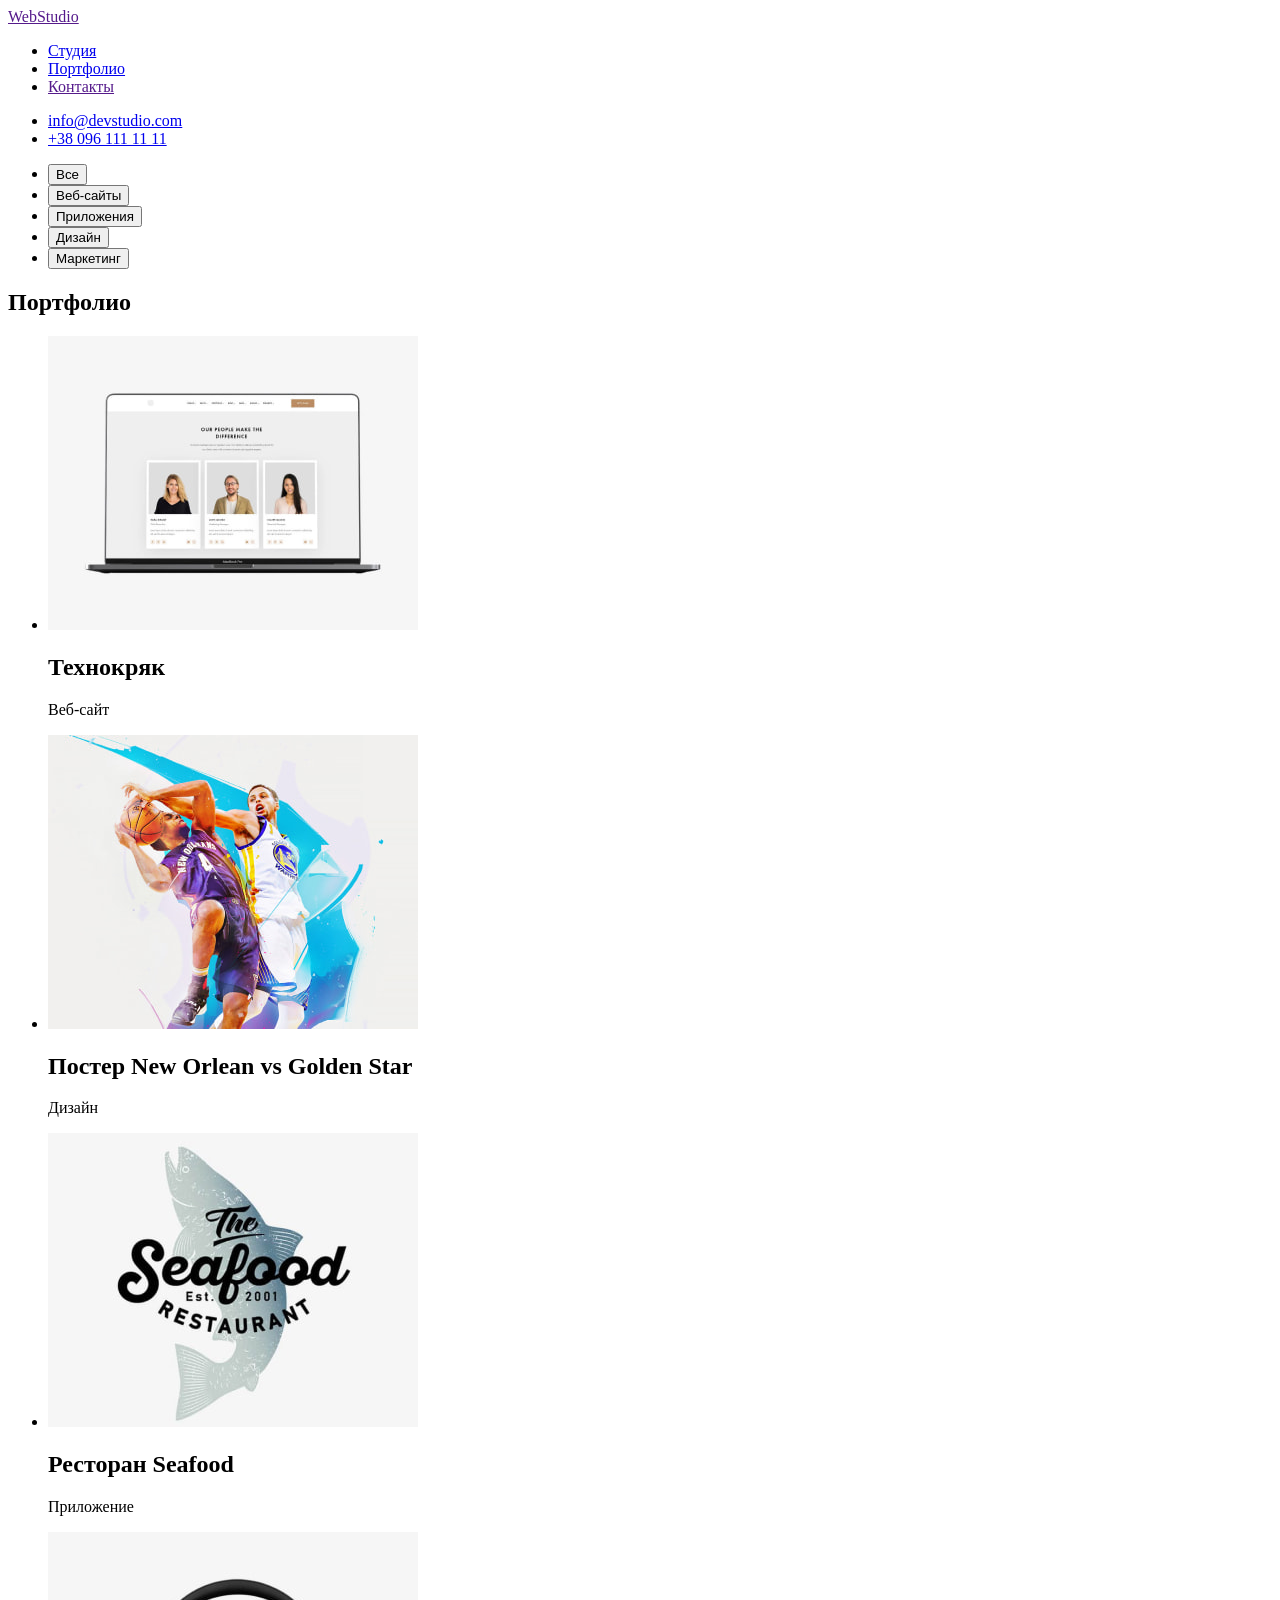
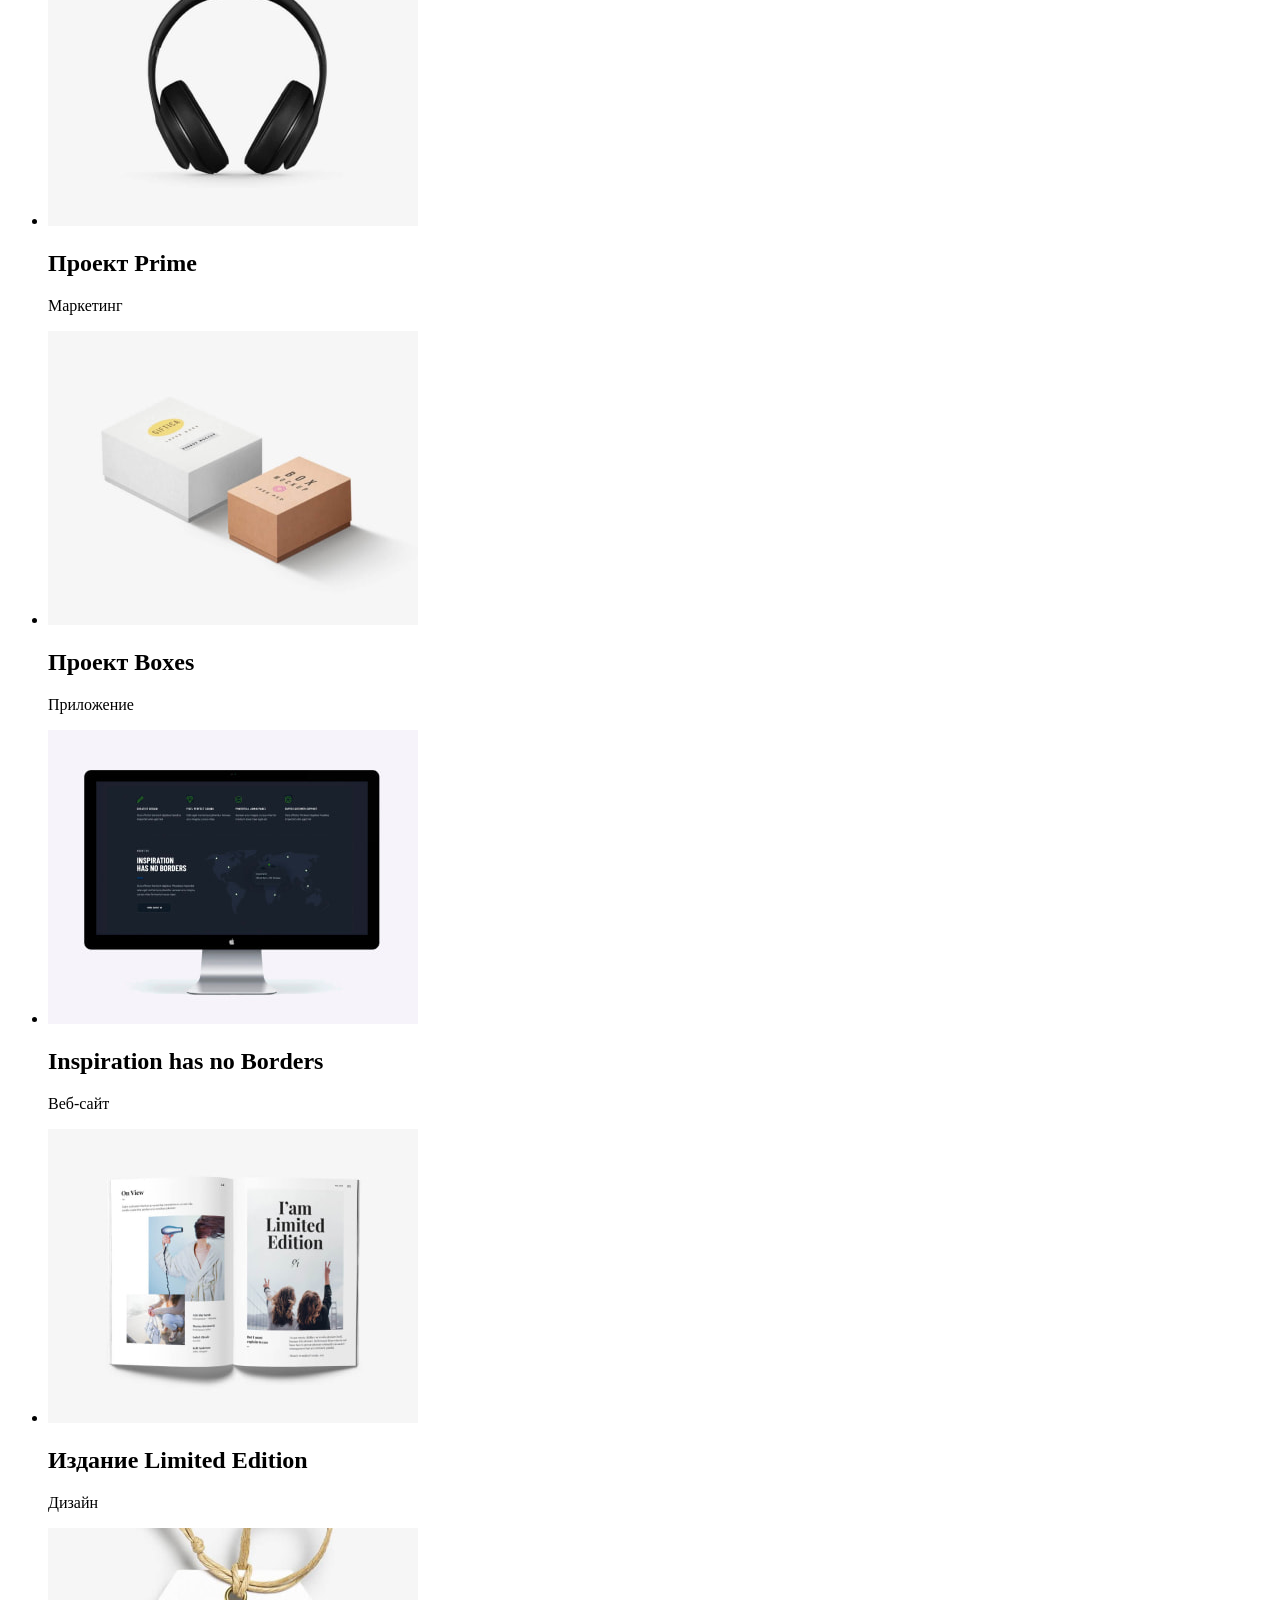
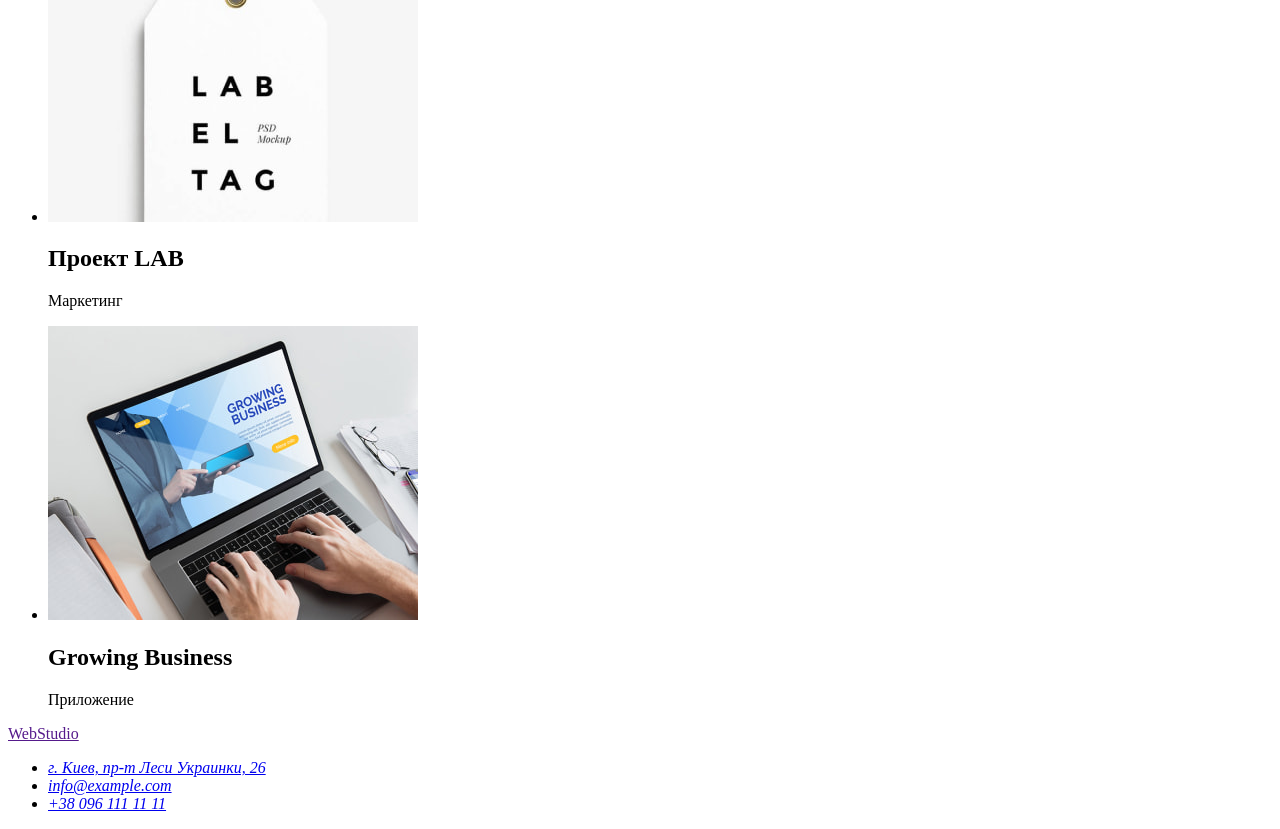
==== portfolio.html @ 26349f0d "Створює HTML розмітку сторінки Portfolio" ====
<!DOCTYPE html>
<html lang="ru">

<head>
    <meta charset="UTF-8">
    <meta http-equiv="X-UA-Compatible" content="IE=edge">
    <meta name="viewport" content="width=device-width, initial-scale=1.0">
    <title>Портфолио</title>
</head>
<body>
    <!--Верхняя линия-->
    <header>
        <nav>
            <a lang="en" href="">WebStudio</a>
            <ul>
                <li><a href="./index.html">Студия</a></li>
                <li><a href="./portfolio.html">Портфолио</a></li>
                <li><a href="">Контакты</a></li>
            </ul>
        </nav>
        <ul>
            <li><a href="mailto:info@devstudio.com">info@devstudio.com</a></li>
            <li><a href="tel:+380961111111">+38 096 111 11 11</a></li>
        </ul>
    
    </header>
    <main>
        <!--Фільтри-->
        <section>
            <ul>
                <li><button type="button">Все</button></li>
                <li><button type="button">Веб-сайты</button></li>
                <li><button type="button">Приложения</button></li>
                <li><button type="button">Дизайн</button></li>
                <li><button type="button">Маркетинг</button></li>
            </ul>
        </section>
        <!--Портфолио-->
        <section>
            <h1>Портфолио</h1>
            <ul>
                <li>
                    <img src="./images/portfolio/pr1/img.jpg" alt="Веб-сайт на ноутбуке" width="370" height="294">
                    <h2>Технокряк</h2>
                    <p>Веб-сайт</p>
                </li>
                <li>
                    <img src="./images/portfolio/pr2/img.jpg" alt="Баскетболисты" width="370" height="294">
                    <h2>Постер <span lang="en">New Orlean vs Golden Star</span></h2>
                    <p>Дизайн</p>
                </li>
                <li>
                    <img src="./images/portfolio/pr3/img.jpg" alt="Логотип ресторана" width="370" height="294">
                    <h2>Ресторан <span lang="en">Seafood</span></h2>
                    <p>Приложение</p>
                </li>
                <li>
                    <img src="./images/portfolio/pr4/img.jpg" alt="Наушники" width="370" height="294">
                    <h2>Проект <span lang="en">Prime</span></h2>
                    <p>Маркетинг</p>
                </li>
                <li>
                    <img src="./images/portfolio/pr5/img.jpg" alt="Две коробочки" width="370" height="294">
                    <h2>Проект <span lang="en">Boxes</span></h2>
                    <p>Приложение</p>
                </li>
                <li>
                    <img src="./images/portfolio/pr6/img.jpg" alt="Монитор компьютера" width="370" height="294">
                    <h2 lang="en">Inspiration has no Borders</h2>
                    <p>Веб-сайт</p>
                </li>
                <li>
                    <img src="./images/portfolio/pr7/img.jpg" alt="Разворот журнала" width="370" height="294">
                    <h2>Издание <span lang="en">Limited Edition</span></h2>
                    <p>Дизайн</p>
                </li>
                <li>
                    <img src="./images/portfolio/pr8/img.jpg" alt="Бирка" width="370" height="294">
                    <h2>Проект <span lang="en">LAB</span></h2>
                    <p>Маркетинг</p>
                </li>
                <li>
                    <img src="./images/portfolio/pr9/img.jpg" alt="Работа на ноутбуке" width="370" height="294">
                    <h2 lang="en">Growing Business</h2>
                    <p>Приложение</p>
                </li>
            </ul>
        </section>


    </main>
    <!--Подвал-->
    <footer>
        <a lang="en" href="">WebStudio</a>
        <address>
            <ul>
                <li><a href="https://bit.ly/3pXMvUd" target="_blank" rel="noopener noreferrer">г. Киев, пр-т
                        Леси Украинки, 26</a> </li>
                <li><a href="mailto:info@devstudio.com">info@example.com</a> </li>
                <li><a href="tel:+380961111111">+38 096 111 11 11</a> </li>
            </ul>
        </address>
    </footer>
</body>
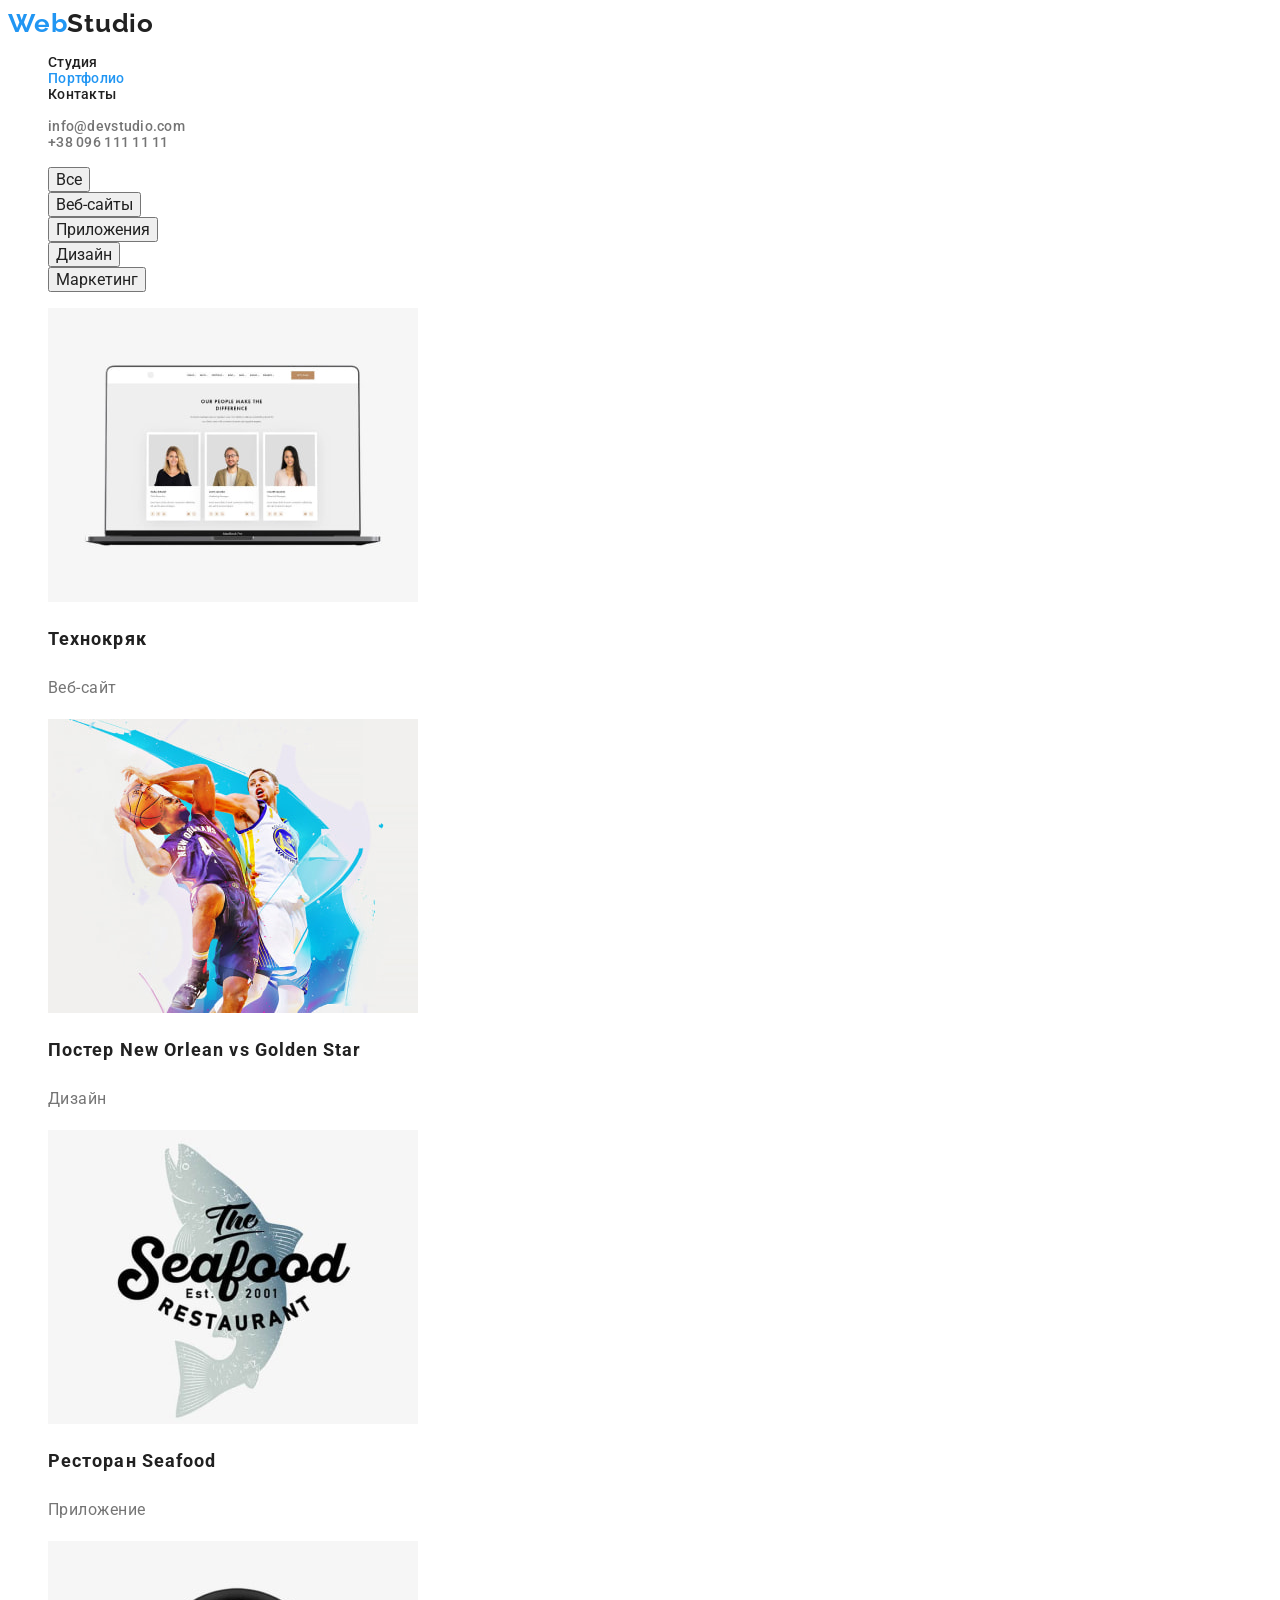
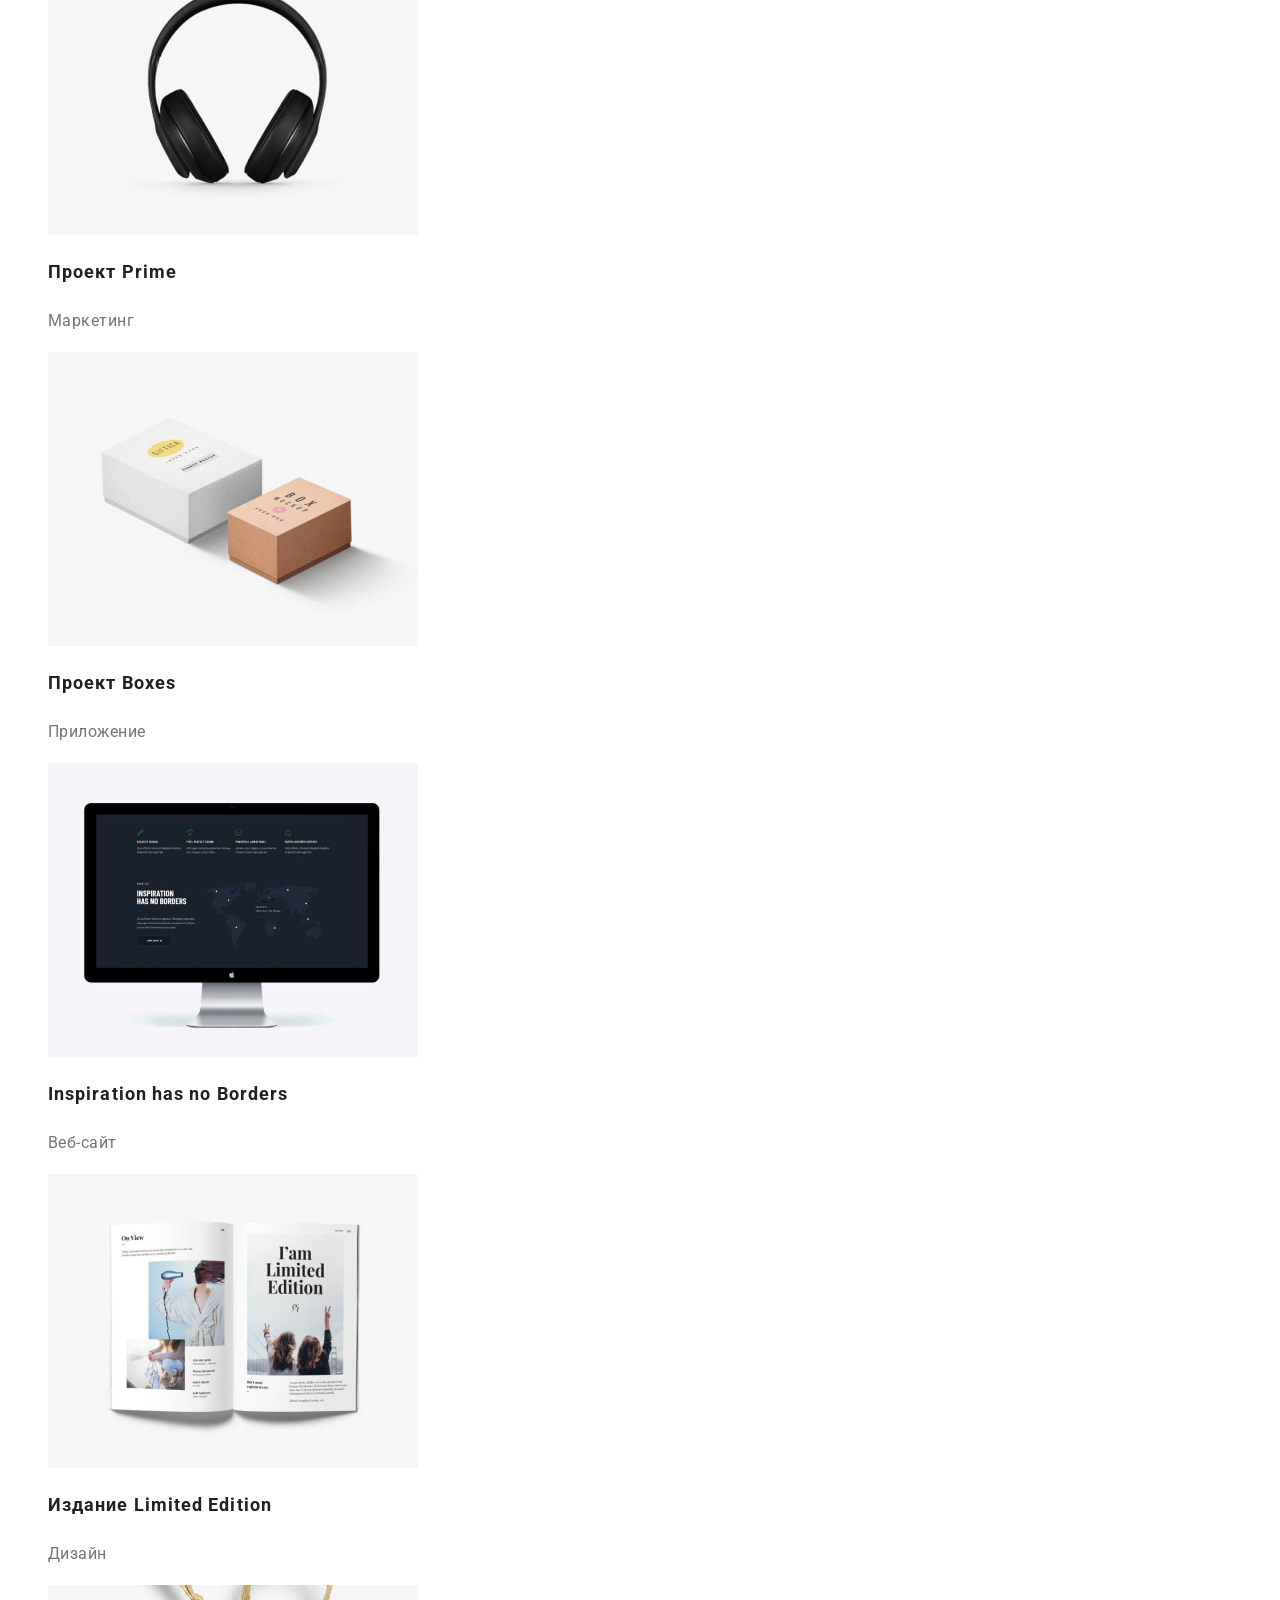
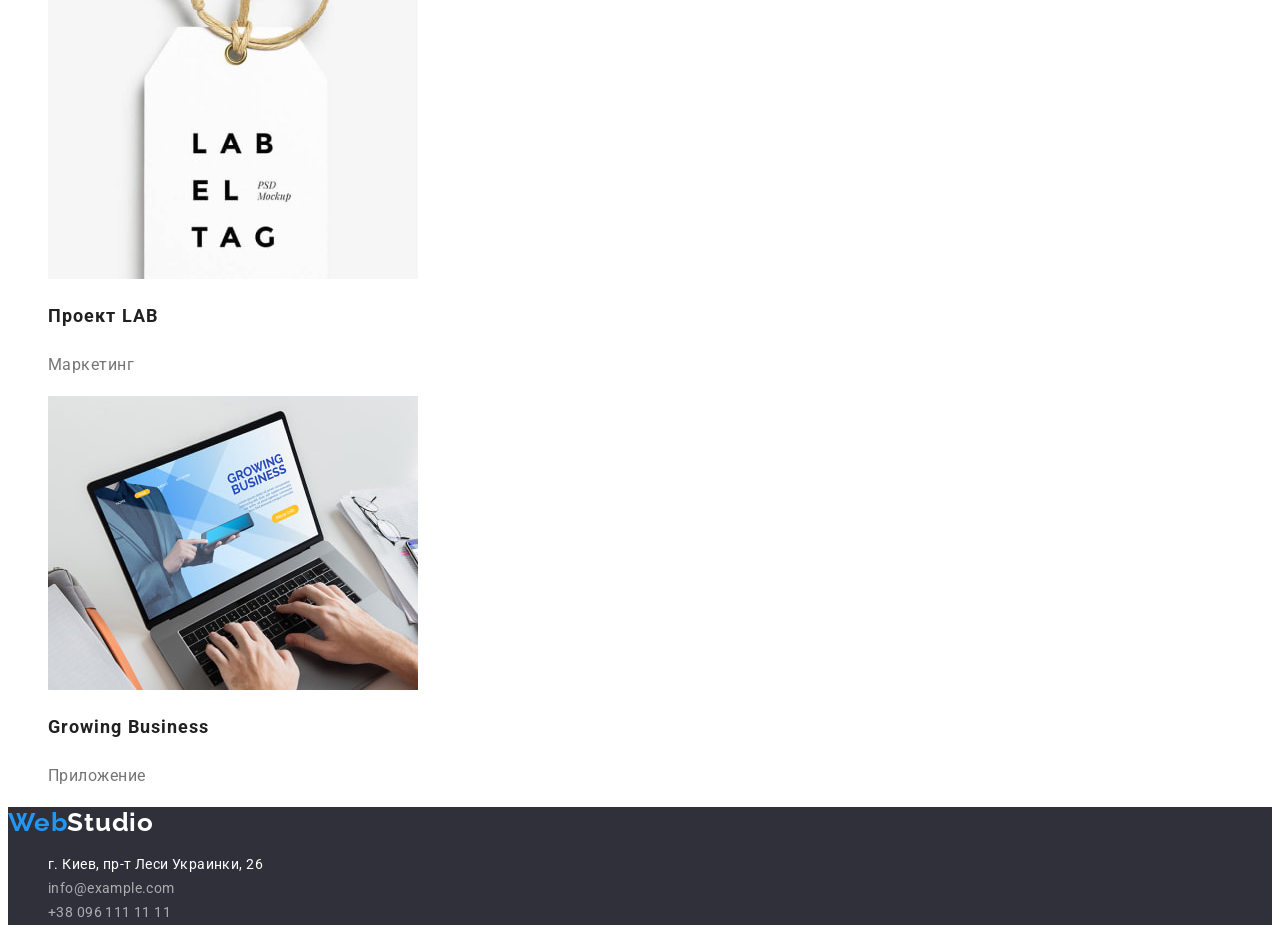
==== commit 215057fc: "Описує стилі Описує стилі для сторінок index.html та portfolio.html" ====
--- a/portfolio.html
+++ b/portfolio.html
@@ -6,83 +6,106 @@
     <meta http-equiv="X-UA-Compatible" content="IE=edge">
     <meta name="viewport" content="width=device-width, initial-scale=1.0">
     <title>Портфолио</title>
+    <link href="https://fonts.googleapis.com/css2?family=Raleway:wght@700&family=Roboto:wght@400;500;700;900&display=swap"
+        rel="stylesheet">
+    <link rel="stylesheet" href="./css/styles.css">
 </head>
 <body>
     <!--Верхняя линия-->
-    <header>
-        <nav>
-            <a lang="en" href="">WebStudio</a>
-            <ul>
-                <li><a href="./index.html">Студия</a></li>
-                <li><a href="./portfolio.html">Портфолио</a></li>
-                <li><a href="">Контакты</a></li>
+    <header class="header">
+        <nav class="navigation">
+            <a class="logo" lang="en" href="./index.html"><span class="logo-accent">Web</span>Studio</a>
+            <ul class="list">
+                <li class="item"><a class="link" href="./index.html">Студия</a></li>
+                <li class="item"><a class="link current" href="./portfolio.html">Портфолио</a></li>
+                <li class="item"><a class="link" href="#">Контакты</a></li>
             </ul>
         </nav>
-        <ul>
-            <li><a href="mailto:info@devstudio.com">info@devstudio.com</a></li>
-            <li><a href="tel:+380961111111">+38 096 111 11 11</a></li>
-        </ul>
+        <div class="header-group">
+            <ul class="list">
+                <li class="item"><a class="link" href="mailto:info@devstudio.com">info@devstudio.com</a></li>
+                <li class="item"><a class="link" href="tel:+380961111111">+38 096 111 11 11</a></li>
+            </ul>
+        </div>
     
     </header>
-    <main>
+    <main class="main">
+        <h1 class="visually-hidden">Портфолио</h1>
         <!--Фільтри-->
-        <section>
-            <ul>
-                <li><button type="button">Все</button></li>
-                <li><button type="button">Веб-сайты</button></li>
-                <li><button type="button">Приложения</button></li>
-                <li><button type="button">Дизайн</button></li>
-                <li><button type="button">Маркетинг</button></li>
+        <div class="filter">
+            <ul class="list">
+                <li class="item"><button class="btn" type="button">Все</button></li>
+                <li class="item"><button class="btn" type="button">Веб-сайты</button></li>
+                <li class="item"><button class="btn" type="button">Приложения</button></li>
+                <li class="item"><button class="btn" type="button">Дизайн</button></li>
+                <li class="item"><button class="btn" type="button">Маркетинг</button></li>
             </ul>
-        </section>
+        </div>
         <!--Портфолио-->
-        <section>
-            <h1>Портфолио</h1>
-            <ul>
-                <li>
-                    <img src="./images/portfolio/pr1/img.jpg" alt="Веб-сайт на ноутбуке" width="370" height="294">
-                    <h2>Технокряк</h2>
-                    <p>Веб-сайт</p>
+        <section class="portfolio">
+            <ul class="list">
+                <li class="item">
+                    <a class="link" href="#">
+                        <img class="img" src="./images/portfolio/pr1/img.jpg" alt="Веб-сайт на ноутбуке" width="370" height="294">
+                        <h2 class="title">Технокряк</h2>
+                        <p class="text">Веб-сайт</p>
+                    </a>
                 </li>
-                <li>
-                    <img src="./images/portfolio/pr2/img.jpg" alt="Баскетболисты" width="370" height="294">
-                    <h2>Постер <span lang="en">New Orlean vs Golden Star</span></h2>
-                    <p>Дизайн</p>
+                <li class="item">
+                    <a class="link" href="#">
+                        <img class="img" src="./images/portfolio/pr2/img.jpg" alt="Баскетболисты" width="370" height="294">
+                        <h2 class="title">Постер <span lang="en">New Orlean vs Golden Star</span></h2>
+                        <p class="text">Дизайн</p>
+                    </a>
                 </li>
-                <li>
-                    <img src="./images/portfolio/pr3/img.jpg" alt="Логотип ресторана" width="370" height="294">
-                    <h2>Ресторан <span lang="en">Seafood</span></h2>
-                    <p>Приложение</p>
+                <li class="item">
+                    <a class="link" href="#">
+                        <img class="img" src="./images/portfolio/pr3/img.jpg" alt="Логотип ресторана" width="370" height="294">
+                        <h2 class="title">Ресторан <span lang="en">Seafood</span></h2>
+                        <p class="text">Приложение</p>
+                    </a>
                 </li>
-                <li>
-                    <img src="./images/portfolio/pr4/img.jpg" alt="Наушники" width="370" height="294">
-                    <h2>Проект <span lang="en">Prime</span></h2>
-                    <p>Маркетинг</p>
+                <li class="item">
+                    <a class="link" href="#">
+                        <img class="img" src="./images/portfolio/pr4/img.jpg" alt="Наушники" width="370" height="294">
+                        <h2 class="title">Проект <span lang="en">Prime</span></h2>
+                        <p class="text">Маркетинг</p>
+                    </a>
                 </li>
-                <li>
-                    <img src="./images/portfolio/pr5/img.jpg" alt="Две коробочки" width="370" height="294">
-                    <h2>Проект <span lang="en">Boxes</span></h2>
-                    <p>Приложение</p>
+                <li class="item">
+                    <a class="link" href="#">
+                        <img class="img" src="./images/portfolio/pr5/img.jpg" alt="Две коробочки" width="370" height="294">
+                        <h2 class="title">Проект <span lang="en">Boxes</span></h2>
+                        <p class="text">Приложение</p>
+                    </a>
                 </li>
-                <li>
-                    <img src="./images/portfolio/pr6/img.jpg" alt="Монитор компьютера" width="370" height="294">
-                    <h2 lang="en">Inspiration has no Borders</h2>
-                    <p>Веб-сайт</p>
+                <li class="item">
+                    <a class="link" href="#">
+                        <img class="img" src="./images/portfolio/pr6/img.jpg" alt="Монитор компьютера" width="370" height="294">
+                        <h2 class="title" lang="en">Inspiration has no Borders</h2>
+                        <p class="text">Веб-сайт</p>
+                    </a>
                 </li>
-                <li>
-                    <img src="./images/portfolio/pr7/img.jpg" alt="Разворот журнала" width="370" height="294">
-                    <h2>Издание <span lang="en">Limited Edition</span></h2>
-                    <p>Дизайн</p>
+                <li class="item">
+                    <a class="link" href="#">
+                        <img class="img" src="./images/portfolio/pr7/img.jpg" alt="Разворот журнала" width="370" height="294">
+                        <h2 class="title">Издание <span lang="en">Limited Edition</span></h2>
+                        <p class="text">Дизайн</p>
+                    </a>
                 </li>
-                <li>
-                    <img src="./images/portfolio/pr8/img.jpg" alt="Бирка" width="370" height="294">
-                    <h2>Проект <span lang="en">LAB</span></h2>
-                    <p>Маркетинг</p>
+                <li class="item">
+                    <a class="link" href="#">
+                        <img class="img" src="./images/portfolio/pr8/img.jpg" alt="Бирка" width="370" height="294">
+                        <h2 class="title">Проект <span lang="en">LAB</span></h2>
+                        <p class="text">Маркетинг</p>
+                    </a>
                 </li>
-                <li>
-                    <img src="./images/portfolio/pr9/img.jpg" alt="Работа на ноутбуке" width="370" height="294">
-                    <h2 lang="en">Growing Business</h2>
-                    <p>Приложение</p>
+                <li class="item">
+                    <a class="link" href="#">
+                        <img class="img" src="./images/portfolio/pr9/img.jpg" alt="Работа на ноутбуке" width="370" height="294">
+                        <h2 class="title" lang="en">Growing Business</h2>
+                        <p class="text">Приложение</p>
+                    </a>
                 </li>
             </ul>
         </section>
@@ -90,14 +113,15 @@
 
     </main>
     <!--Подвал-->
-    <footer>
-        <a lang="en" href="">WebStudio</a>
-        <address>
-            <ul>
-                <li><a href="https://bit.ly/3pXMvUd" target="_blank" rel="noopener noreferrer">г. Киев, пр-т
+    <footer class="footer">
+        <a class="logo" lang="en" href="./index.html"><span class="logo-accent">Web</span>Studio</a>
+        <address class="address">
+            <ul class="list">
+                <li class="item"><a class="link" href="https://bit.ly/3pXMvUd" target="_blank" rel="noopener noreferrer">г.
+                        Киев, пр-т
                         Леси Украинки, 26</a> </li>
-                <li><a href="mailto:info@devstudio.com">info@example.com</a> </li>
-                <li><a href="tel:+380961111111">+38 096 111 11 11</a> </li>
+                <li class="item"><a class="link footer-mail" href="mailto:info@devstudio.com">info@example.com</a> </li>
+                <li class="item"><a class="link footer-tel" href="tel:+380961111111">+38 096 111 11 11</a> </li>
             </ul>
         </address>
     </footer>
--- a/css/styles.css
+++ b/css/styles.css
@@ -0,0 +1,157 @@
+
+body {
+    font-family: 'Roboto', 'Helvetica Neue', 'Verdana', 'Tahoma', sans-serif;
+    color: #212121;
+}
+.link {
+    text-decoration: none;
+    color: inherit;
+}
+.current {
+    color: #2196F3;
+}
+.item {
+    list-style-type: none;
+    color: inherit;
+}
+.text {
+    color: #757575;
+    letter-spacing: 0.03em;
+}
+.title {
+    letter-spacing: 0.03em;
+    text-align: center;
+}
+.h2 {
+    font-weight: 700;
+    font-size: 36px;
+    line-height: 1.6;
+}
+.address {
+    font-style: normal;
+}
+.btn {
+    cursor: pointer;
+    color: inherit;
+    font-family: inherit;
+    font-weight: inherit;
+    font-size: inherit;
+    line-height: inherit;
+    text-align: inherit;
+    letter-spacing: inherit;
+}
+/* Логотип */
+.logo {
+    font-family: 'Raleway', sans-serif;
+    font-style: normal;
+    font-weight: 700;
+    font-size: 26px;
+    line-height: 1.19;
+    letter-spacing: 0.03em;
+    text-decoration: none;
+    color: inherit;
+}
+.logo-accent {
+    color: #2196F3;
+}
+/* верхняя линия */
+.header .item {
+    font-weight: 500;
+    font-size: 14px;
+    line-height: 1.14;
+    letter-spacing: 0.02em;
+}
+.header-group {
+    color: #757575;
+}
+.header .link:hover,
+.header .link:focus {
+    color: #2196F3;
+}
+/* Герой */
+.hero {
+    font-weight: 700;
+    line-height: 1.87;
+    text-align: center;
+    letter-spacing: 0.06em;
+    color: #FFFFFF;
+    background-color: #2F303A;
+}
+.hero .title {
+    font-weight: 900;
+    font-size: 44px;
+    line-height: 1.36;
+    text-transform: uppercase;
+}
+.hero > .btn {
+    background-color: #2196F3;
+}
+/* Особенности */
+.visually-hidden {
+    position: absolute;
+    width: 1px;
+    height: 1px;
+    margin: -1px;
+    border: 0;
+    padding: 0;
+    
+    white-space: nowrap;
+    clip-path: inset(100%);
+    clip: rect(0 0 0 0);
+    overflow: hidden;
+}
+.features .title {
+    font-weight: 700;
+    font-size: 14px;
+    line-height: 1.14;
+    text-transform: uppercase;
+    text-align: left;
+}
+.features .text {
+    font-size: 14px;
+    line-height: 1.71;
+}
+/* Чем мы занимаемся */
+/* Наша команда */
+.team {
+    background-color: #F5F4FA;;
+}
+.team .title {
+    font-weight: 500;
+    line-height: 1.19;
+}
+.team .text {
+    line-height: 1.19px;
+    text-align: center;
+}
+/* Фильтр */
+.filter .btn:hover,
+.filter .btn:focus {
+    background-color: #2196F3;
+}
+/* Портфолио */
+.portfolio .title {
+    font-weight: 700;
+    font-size: 18px;
+    line-height: 2.00;
+    letter-spacing: 0.06em;
+    text-align: left;
+}
+.portfolio .text {
+    line-height: 1.88;
+}
+/* подвал */
+.footer {
+    background-color: #2F303A;
+    color: #FFFFFF;
+    font-size: 14px;
+    line-height: 1.71;
+    letter-spacing: 0.03em;
+}
+.footer-mail, 
+.footer-tel {
+    color: rgba(255, 255, 255, 0.6);
+}
+
+
+
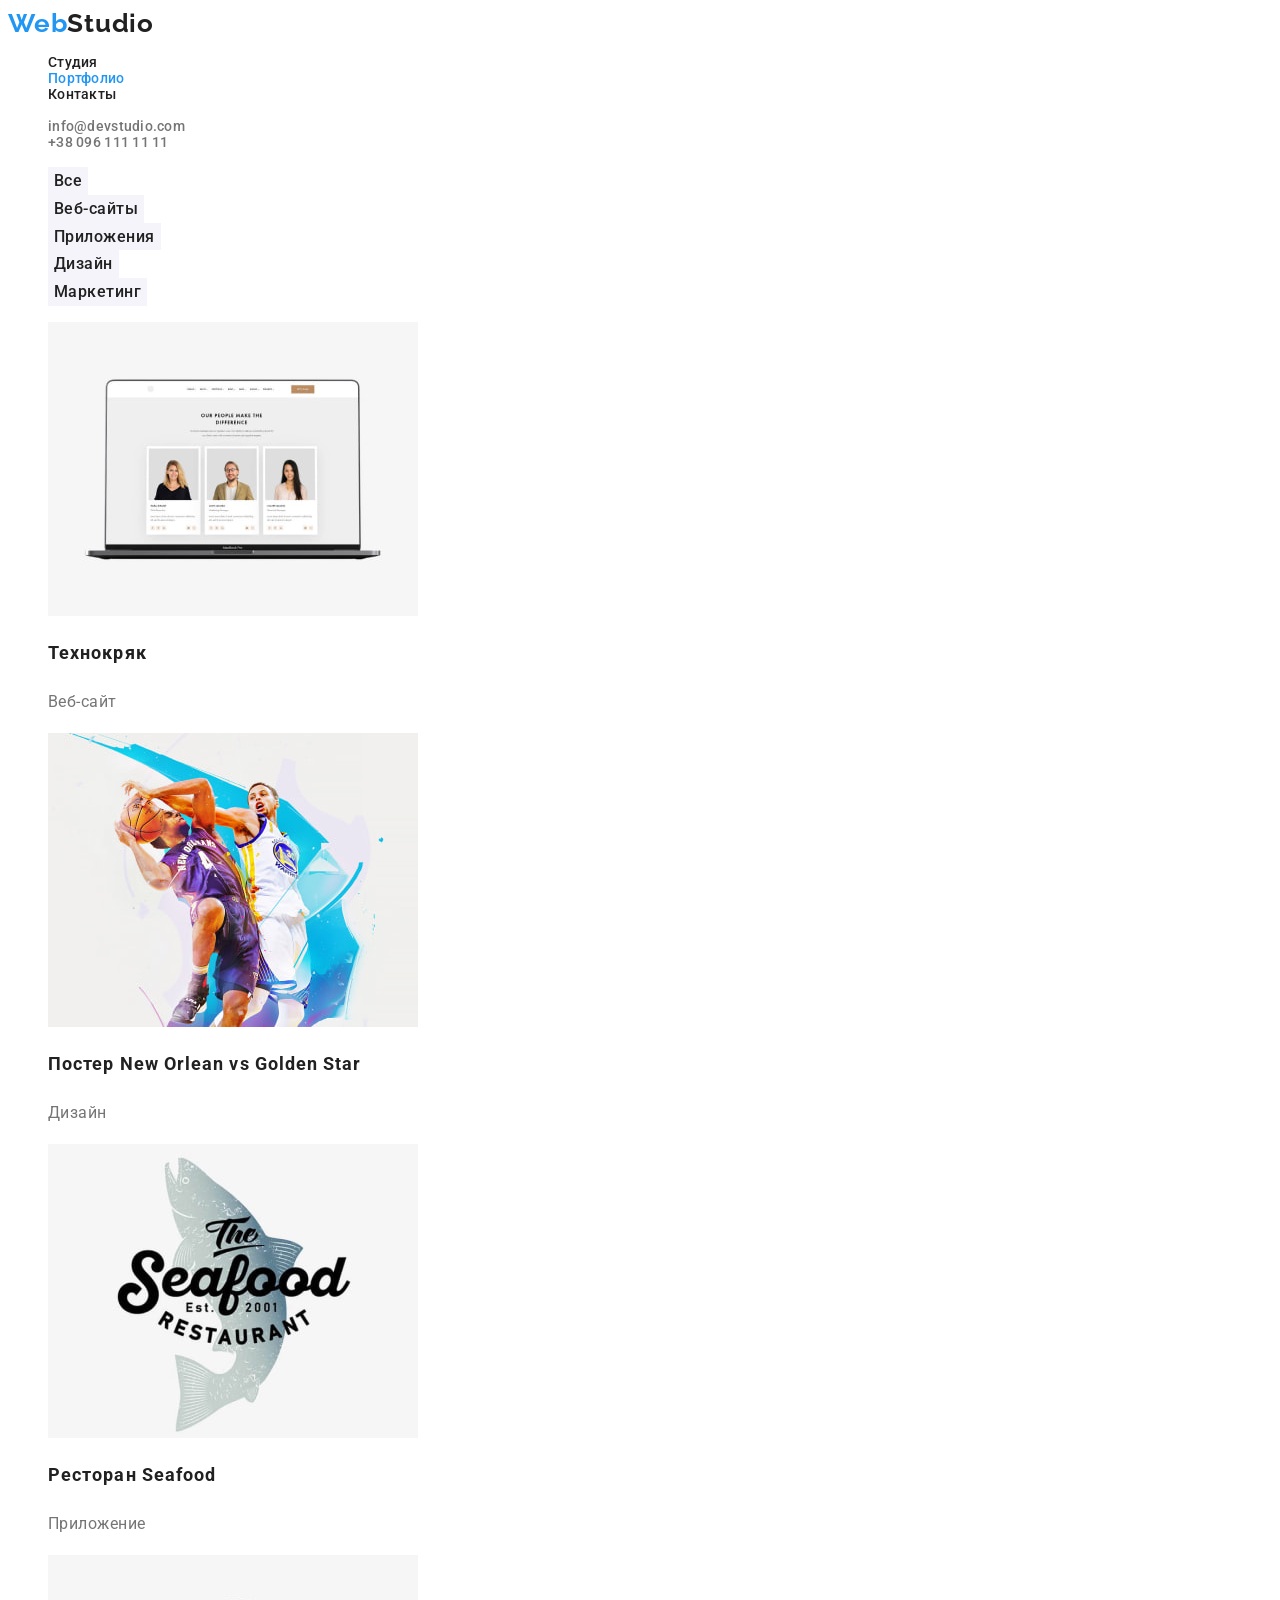
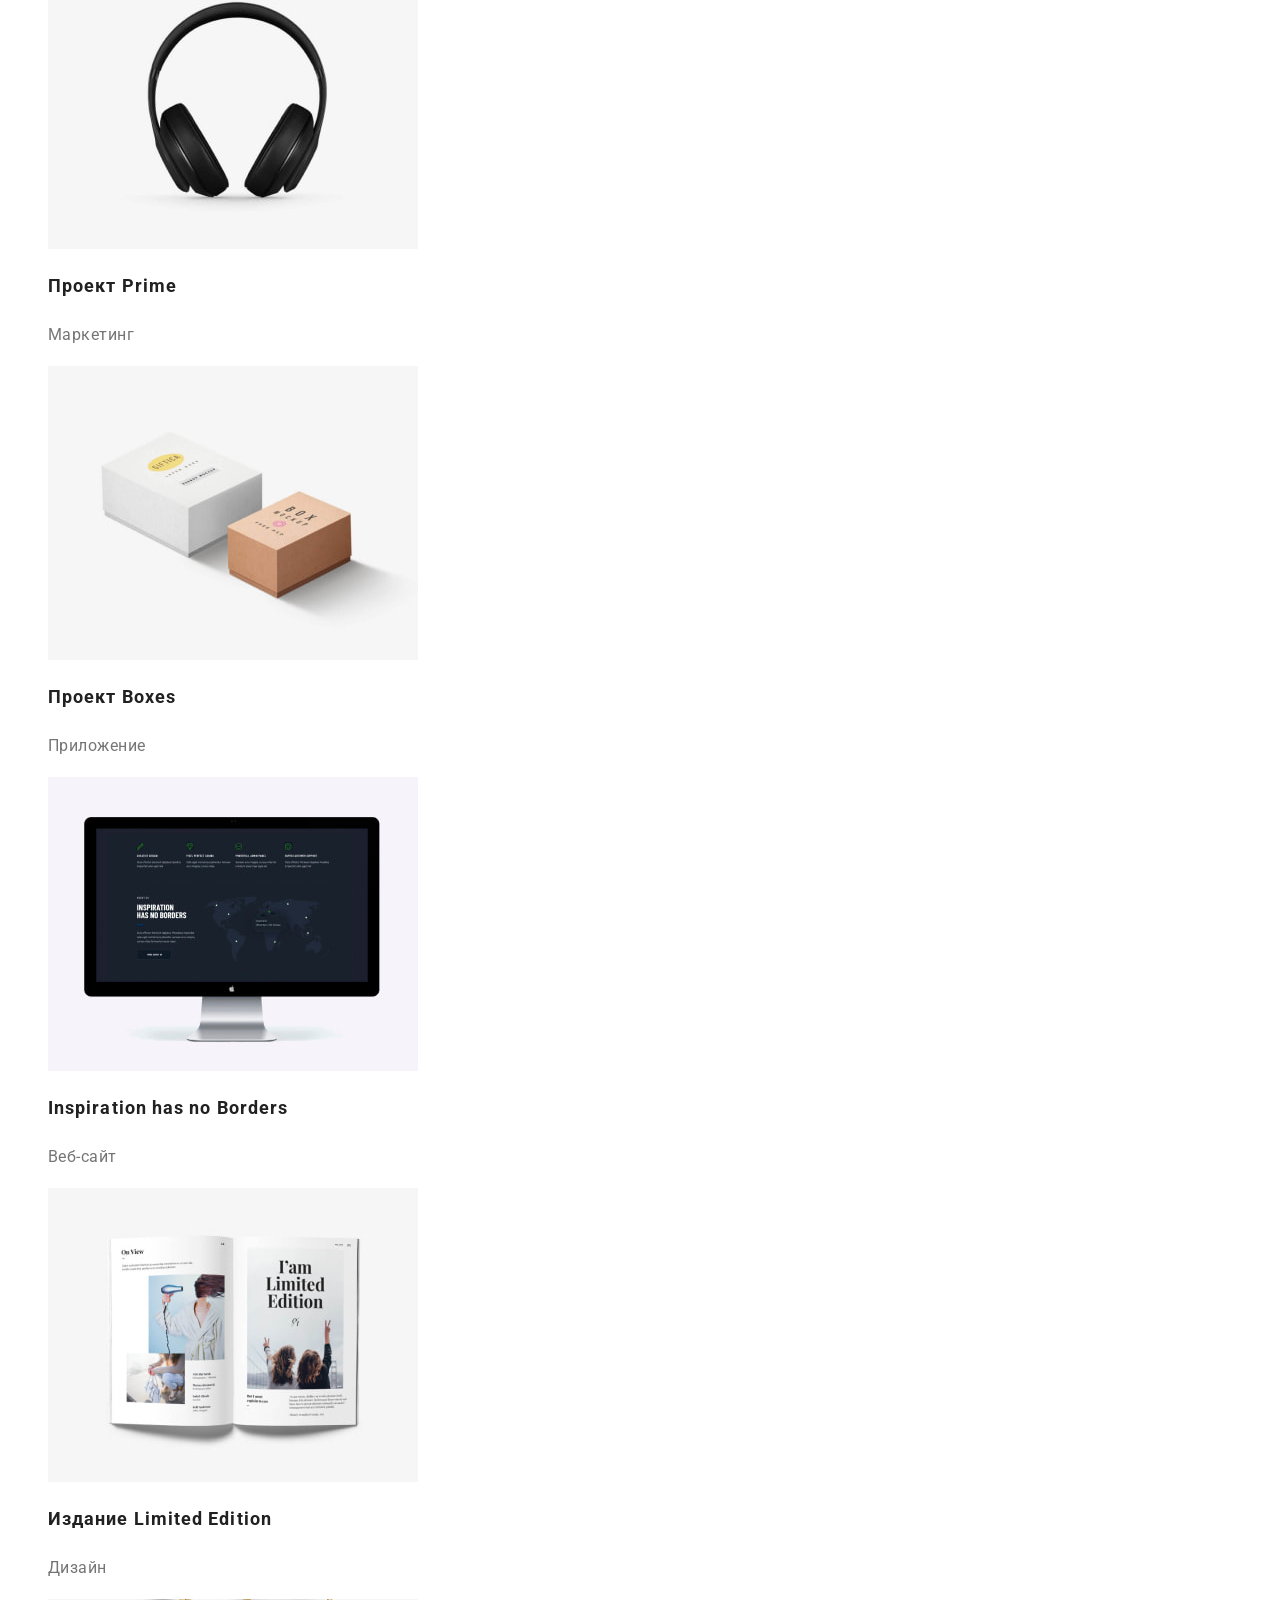
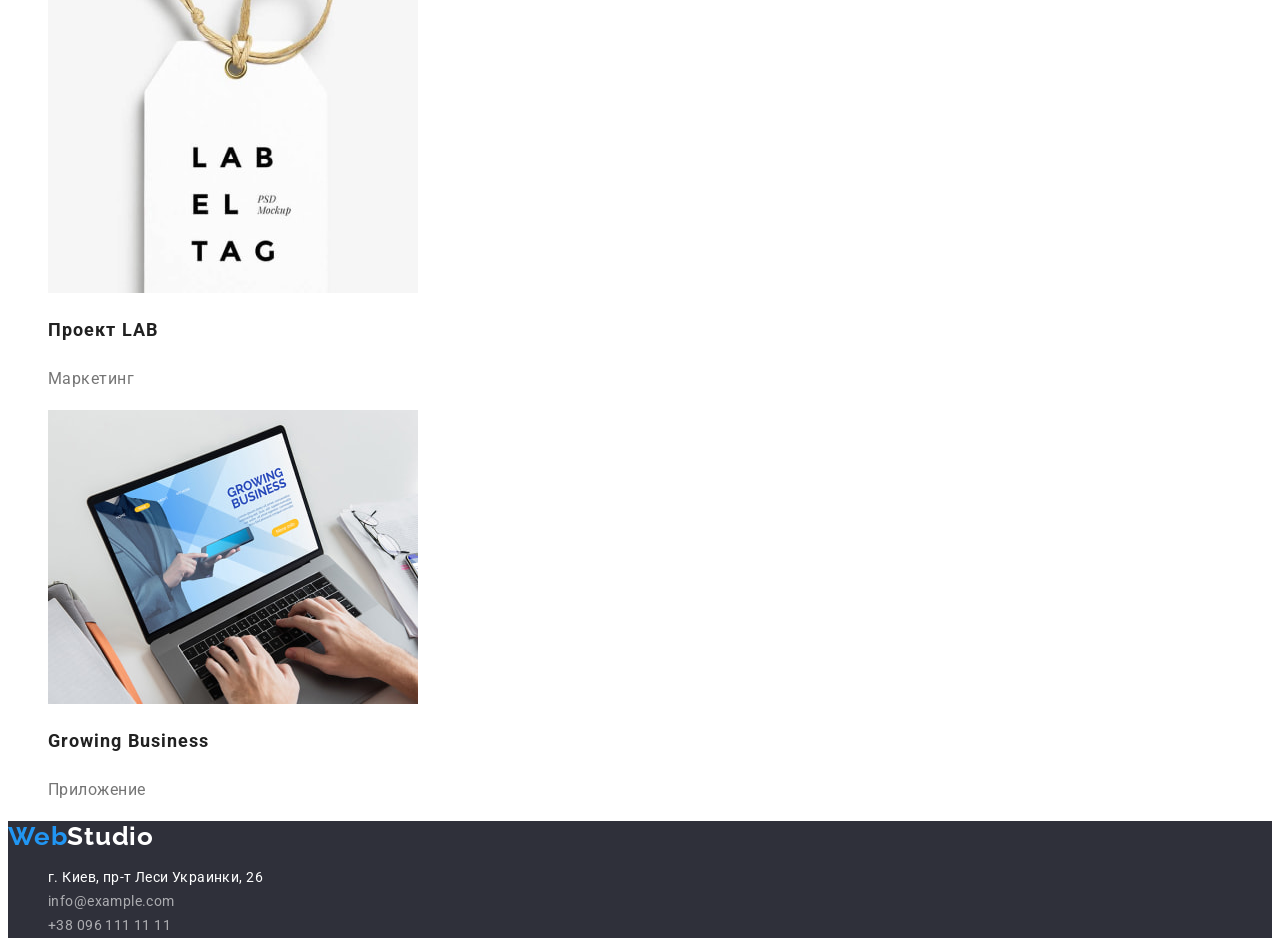
==== commit ebbba99a: "Оптимізує назви класів css відповідно до зауважень ментора" ====
--- a/portfolio.html
+++ b/portfolio.html
@@ -11,100 +11,98 @@
     <link rel="stylesheet" href="./css/styles.css">
 </head>
 <body>
-    <!--Верхняя линия-->
+<!--Верхняя линия-->
     <header class="header">
         <nav class="navigation">
             <a class="logo" lang="en" href="./index.html"><span class="logo-accent">Web</span>Studio</a>
             <ul class="list">
-                <li class="item"><a class="link" href="./index.html">Студия</a></li>
-                <li class="item"><a class="link current" href="./portfolio.html">Портфолио</a></li>
-                <li class="item"><a class="link" href="#">Контакты</a></li>
+                <li class="header-item"><a class="link" href="./index.html">Студия</a></li>
+                <li class="header-item"><a class="link current" href="./portfolio.html">Портфолио</a></li>
+                <li class="header-item"><a class="link" href="#">Контакты</a></li>
             </ul>
         </nav>
         <div class="header-group">
             <ul class="list">
-                <li class="item"><a class="link" href="mailto:info@devstudio.com">info@devstudio.com</a></li>
-                <li class="item"><a class="link" href="tel:+380961111111">+38 096 111 11 11</a></li>
+                <li class="header-item"><a class="link" href="mailto:info@devstudio.com">info@devstudio.com</a></li>
+                <li class="header-item"><a class="link" href="tel:+380961111111">+38 096 111 11 11</a></li>
             </ul>
         </div>
     
     </header>
     <main class="main">
-        <h1 class="visually-hidden">Портфолио</h1>
+        <section class="portfolio">
+            <h1 class="visually-hidden">Портфолио</h1>
         <!--Фільтри-->
-        <div class="filter">
             <ul class="list">
-                <li class="item"><button class="btn" type="button">Все</button></li>
-                <li class="item"><button class="btn" type="button">Веб-сайты</button></li>
-                <li class="item"><button class="btn" type="button">Приложения</button></li>
-                <li class="item"><button class="btn" type="button">Дизайн</button></li>
-                <li class="item"><button class="btn" type="button">Маркетинг</button></li>
+                <li class="item"><button class="filter-btn" type="button">Все</button></li>
+                <li class="item"><button class="filter-btn" type="button">Веб-сайты</button></li>
+                <li class="item"><button class="filter-btn" type="button">Приложения</button></li>
+                <li class="item"><button class="filter-btn" type="button">Дизайн</button></li>
+                <li class="item"><button class="filter-btn" type="button">Маркетинг</button></li>
             </ul>
-        </div>
         <!--Портфолио-->
-        <section class="portfolio">
             <ul class="list">
                 <li class="item">
                     <a class="link" href="#">
                         <img class="img" src="./images/portfolio/pr1/img.jpg" alt="Веб-сайт на ноутбуке" width="370" height="294">
-                        <h2 class="title">Технокряк</h2>
-                        <p class="text">Веб-сайт</p>
+                        <h2 class="portfolio-title">Технокряк</h2>
+                        <p class="portfolio-text">Веб-сайт</p>
                     </a>
                 </li>
                 <li class="item">
                     <a class="link" href="#">
                         <img class="img" src="./images/portfolio/pr2/img.jpg" alt="Баскетболисты" width="370" height="294">
-                        <h2 class="title">Постер <span lang="en">New Orlean vs Golden Star</span></h2>
-                        <p class="text">Дизайн</p>
+                        <h2 class="portfolio-title">Постер <span lang="en">New Orlean vs Golden Star</span></h2>
+                        <p class="portfolio-text">Дизайн</p>
                     </a>
                 </li>
                 <li class="item">
                     <a class="link" href="#">
                         <img class="img" src="./images/portfolio/pr3/img.jpg" alt="Логотип ресторана" width="370" height="294">
-                        <h2 class="title">Ресторан <span lang="en">Seafood</span></h2>
-                        <p class="text">Приложение</p>
+                        <h2 class="portfolio-title">Ресторан <span lang="en">Seafood</span></h2>
+                        <p class="portfolio-text">Приложение</p>
                     </a>
                 </li>
                 <li class="item">
                     <a class="link" href="#">
                         <img class="img" src="./images/portfolio/pr4/img.jpg" alt="Наушники" width="370" height="294">
-                        <h2 class="title">Проект <span lang="en">Prime</span></h2>
-                        <p class="text">Маркетинг</p>
+                        <h2 class="portfolio-title">Проект <span lang="en">Prime</span></h2>
+                        <p class="portfolio-text">Маркетинг</p>
                     </a>
                 </li>
                 <li class="item">
                     <a class="link" href="#">
                         <img class="img" src="./images/portfolio/pr5/img.jpg" alt="Две коробочки" width="370" height="294">
-                        <h2 class="title">Проект <span lang="en">Boxes</span></h2>
-                        <p class="text">Приложение</p>
+                        <h2 class="portfolio-title">Проект <span lang="en">Boxes</span></h2>
+                        <p class="portfolio-text">Приложение</p>
                     </a>
                 </li>
                 <li class="item">
                     <a class="link" href="#">
                         <img class="img" src="./images/portfolio/pr6/img.jpg" alt="Монитор компьютера" width="370" height="294">
-                        <h2 class="title" lang="en">Inspiration has no Borders</h2>
-                        <p class="text">Веб-сайт</p>
+                        <h2 class="portfolio-title" lang="en">Inspiration has no Borders</h2>
+                        <p class="portfolio-text">Веб-сайт</p>
                     </a>
                 </li>
                 <li class="item">
                     <a class="link" href="#">
                         <img class="img" src="./images/portfolio/pr7/img.jpg" alt="Разворот журнала" width="370" height="294">
-                        <h2 class="title">Издание <span lang="en">Limited Edition</span></h2>
-                        <p class="text">Дизайн</p>
+                        <h2 class="portfolio-title">Издание <span lang="en">Limited Edition</span></h2>
+                        <p class="portfolio-text">Дизайн</p>
                     </a>
                 </li>
                 <li class="item">
                     <a class="link" href="#">
                         <img class="img" src="./images/portfolio/pr8/img.jpg" alt="Бирка" width="370" height="294">
-                        <h2 class="title">Проект <span lang="en">LAB</span></h2>
-                        <p class="text">Маркетинг</p>
+                        <h2 class="portfolio-title">Проект <span lang="en">LAB</span></h2>
+                        <p class="portfolio-text">Маркетинг</p>
                     </a>
                 </li>
                 <li class="item">
                     <a class="link" href="#">
                         <img class="img" src="./images/portfolio/pr9/img.jpg" alt="Работа на ноутбуке" width="370" height="294">
-                        <h2 class="title" lang="en">Growing Business</h2>
-                        <p class="text">Приложение</p>
+                        <h2 class="portfolio-title" lang="en">Growing Business</h2>
+                        <p class="portfolio-text">Приложение</p>
                     </a>
                 </li>
             </ul>
@@ -115,13 +113,13 @@
     <!--Подвал-->
     <footer class="footer">
         <a class="logo" lang="en" href="./index.html"><span class="logo-accent">Web</span>Studio</a>
-        <address class="address">
+        <address class="footer-group">
             <ul class="list">
-                <li class="item"><a class="link" href="https://bit.ly/3pXMvUd" target="_blank" rel="noopener noreferrer">г.
-                        Киев, пр-т
+                <li class="footer-item"><a class="link" href="https://bit.ly/3pXMvUd" target="_blank"
+                        rel="noopener noreferrer">г. Киев, пр-т
                         Леси Украинки, 26</a> </li>
-                <li class="item"><a class="link footer-mail" href="mailto:info@devstudio.com">info@example.com</a> </li>
-                <li class="item"><a class="link footer-tel" href="tel:+380961111111">+38 096 111 11 11</a> </li>
+                <li class="mail footer-item"><a class="link" href="mailto:info@devstudio.com">info@example.com</a> </li>
+                <li class="tel footer-item"><a class="link" href="tel:+380961111111">+38 096 111 11 11</a> </li>
             </ul>
         </address>
     </footer>
--- a/css/styles.css
+++ b/css/styles.css
@@ -1,45 +1,31 @@
-
+:root {
+    --dark-grey: #212121;
+    --light-grey: #757575;
+    --hover-blue: #2196F3;
+    --hero-button-hover: #188CE8;
+    --hero-h1-white: #FFFFFF;
+    --hero-background: #2F303A;
+    --team-background: #F5F4FA;
+    --footer-contakts: rgba(255, 255, 255, 0.6);
+}
 body {
-    font-family: 'Roboto', 'Helvetica Neue', 'Verdana', 'Tahoma', sans-serif;
-    color: #212121;
+    font-family: 'Roboto', sans-serif;
+    color: var(--dark-grey);
 }
 .link {
     text-decoration: none;
     color: inherit;
 }
 .current {
-    color: #2196F3;
+    color: var(--hover-blue);
 }
-.item {
+.list {
+    list-style-type: none;
+}
+/*.item {
     list-style-type: none;
     color: inherit;
-}
-.text {
-    color: #757575;
-    letter-spacing: 0.03em;
-}
-.title {
-    letter-spacing: 0.03em;
-    text-align: center;
-}
-.h2 {
-    font-weight: 700;
-    font-size: 36px;
-    line-height: 1.6;
-}
-.address {
-    font-style: normal;
-}
-.btn {
-    cursor: pointer;
-    color: inherit;
-    font-family: inherit;
-    font-weight: inherit;
-    font-size: inherit;
-    line-height: inherit;
-    text-align: inherit;
-    letter-spacing: inherit;
-}
+}*/
 /* Логотип */
 .logo {
     font-family: 'Raleway', sans-serif;
@@ -52,39 +38,51 @@
     color: inherit;
 }
 .logo-accent {
-    color: #2196F3;
+    color: var(--hover-blue);
 }
 /* верхняя линия */
-.header .item {
+.header-item {
     font-weight: 500;
     font-size: 14px;
     line-height: 1.14;
     letter-spacing: 0.02em;
 }
 .header-group {
-    color: #757575;
+    color: var(--light-grey);
+
 }
-.header .link:hover,
-.header .link:focus {
-    color: #2196F3;
+.link:hover,
+.link:focus {
+    color: var(--hover-blue);
 }
 /* Герой */
 .hero {
-    font-weight: 700;
-    line-height: 1.87;
-    text-align: center;
-    letter-spacing: 0.06em;
-    color: #FFFFFF;
-    background-color: #2F303A;
+    background-color: var(--hero-background);
 }
-.hero .title {
+.hero-title {
     font-weight: 900;
     font-size: 44px;
     line-height: 1.36;
     text-transform: uppercase;
+    text-align: center;
+    color: var(--hero-h1-white);
 }
-.hero > .btn {
-    background-color: #2196F3;
+.hero-button {
+    font-family: 'Roboto',
+    sans-serif;
+    font-weight: 700;
+    font-size: 16px;
+    line-height: 1.88;
+    text-align: center;
+    letter-spacing: 0.06em;
+    color: var(--hero-h1-white);
+    cursor: pointer;
+    background-color: var(--hover-blue);
+    border: none;
+}
+.hero-button:hover,
+.hero-button:focus {
+    background-color: var(--hero-button-hover);
 }
 /* Особенности */
 .visually-hidden {
@@ -100,57 +98,96 @@
     clip: rect(0 0 0 0);
     overflow: hidden;
 }
-.features .title {
+.features-title {
     font-weight: 700;
     font-size: 14px;
     line-height: 1.14;
+    letter-spacing: 0.03em;
     text-transform: uppercase;
-    text-align: left;
 }
-.features .text {
+.features-text {
     font-size: 14px;
     line-height: 1.71;
+    letter-spacing: 0.03em;
+    color: var(--light-grey);
 }
 /* Чем мы занимаемся */
+.activity-title {
+    font-weight: 700;
+    font-size: 36px;
+    line-height: 1.16;
+    text-align: center;
+    letter-spacing: 0.03em;
+}
 /* Наша команда */
 .team {
-    background-color: #F5F4FA;;
+    background-color: var(--team-background);
 }
-.team .title {
+.team-title {
+    font-weight: 700;
+    font-size: 36px;
+    line-height: 1.16;
+    text-align: center;
+    letter-spacing: 0.03em;
+}
+.card {
+    background-color: var(--hero-h1-white);
+}
+.card-title {
     font-weight: 500;
     line-height: 1.19;
+    text-align: center;
+    letter-spacing: 0.03em;
 }
-.team .text {
+.card-text {
     line-height: 1.19px;
     text-align: center;
+    letter-spacing: 0.03em;
+    color: var(--light-grey);
 }
 /* Фильтр */
-.filter .btn:hover,
-.filter .btn:focus {
-    background-color: #2196F3;
+.filter-btn {
+    font-family: 'Roboto', sans-serif;    font-weight: 500;
+    font-size: 16px;
+    line-height: 1.62;
+    text-align: center;
+    letter-spacing: 0.03em;
+    color: var(--dark-grey);
+    background-color: var(--team-background);
+    cursor: pointer;
+    border: none;
+}
+.filter-btn:hover,
+.filter-btn:focus {
+    color: var(--hero-h1-white);
+    background-color: var(--hover-blue);
 }
 /* Портфолио */
-.portfolio .title {
+.portfolio-title {
     font-weight: 700;
     font-size: 18px;
     line-height: 2.00;
     letter-spacing: 0.06em;
-    text-align: left;
 }
-.portfolio .text {
+.portfolio-text {
     line-height: 1.88;
+    letter-spacing: 0.03em;
+    color: var(--light-grey);
 }
 /* подвал */
 .footer {
-    background-color: #2F303A;
-    color: #FFFFFF;
+    background-color: var(--hero-background);
+    color: var(--hero-h1-white);
+}
+.footer-group {
     font-size: 14px;
     line-height: 1.71;
     letter-spacing: 0.03em;
+    font-style: normal;
 }
-.footer-mail, 
-.footer-tel {
-    color: rgba(255, 255, 255, 0.6);
+.mail, 
+.tel {
+    color: var(--footer-contakts);
 }
 
 
